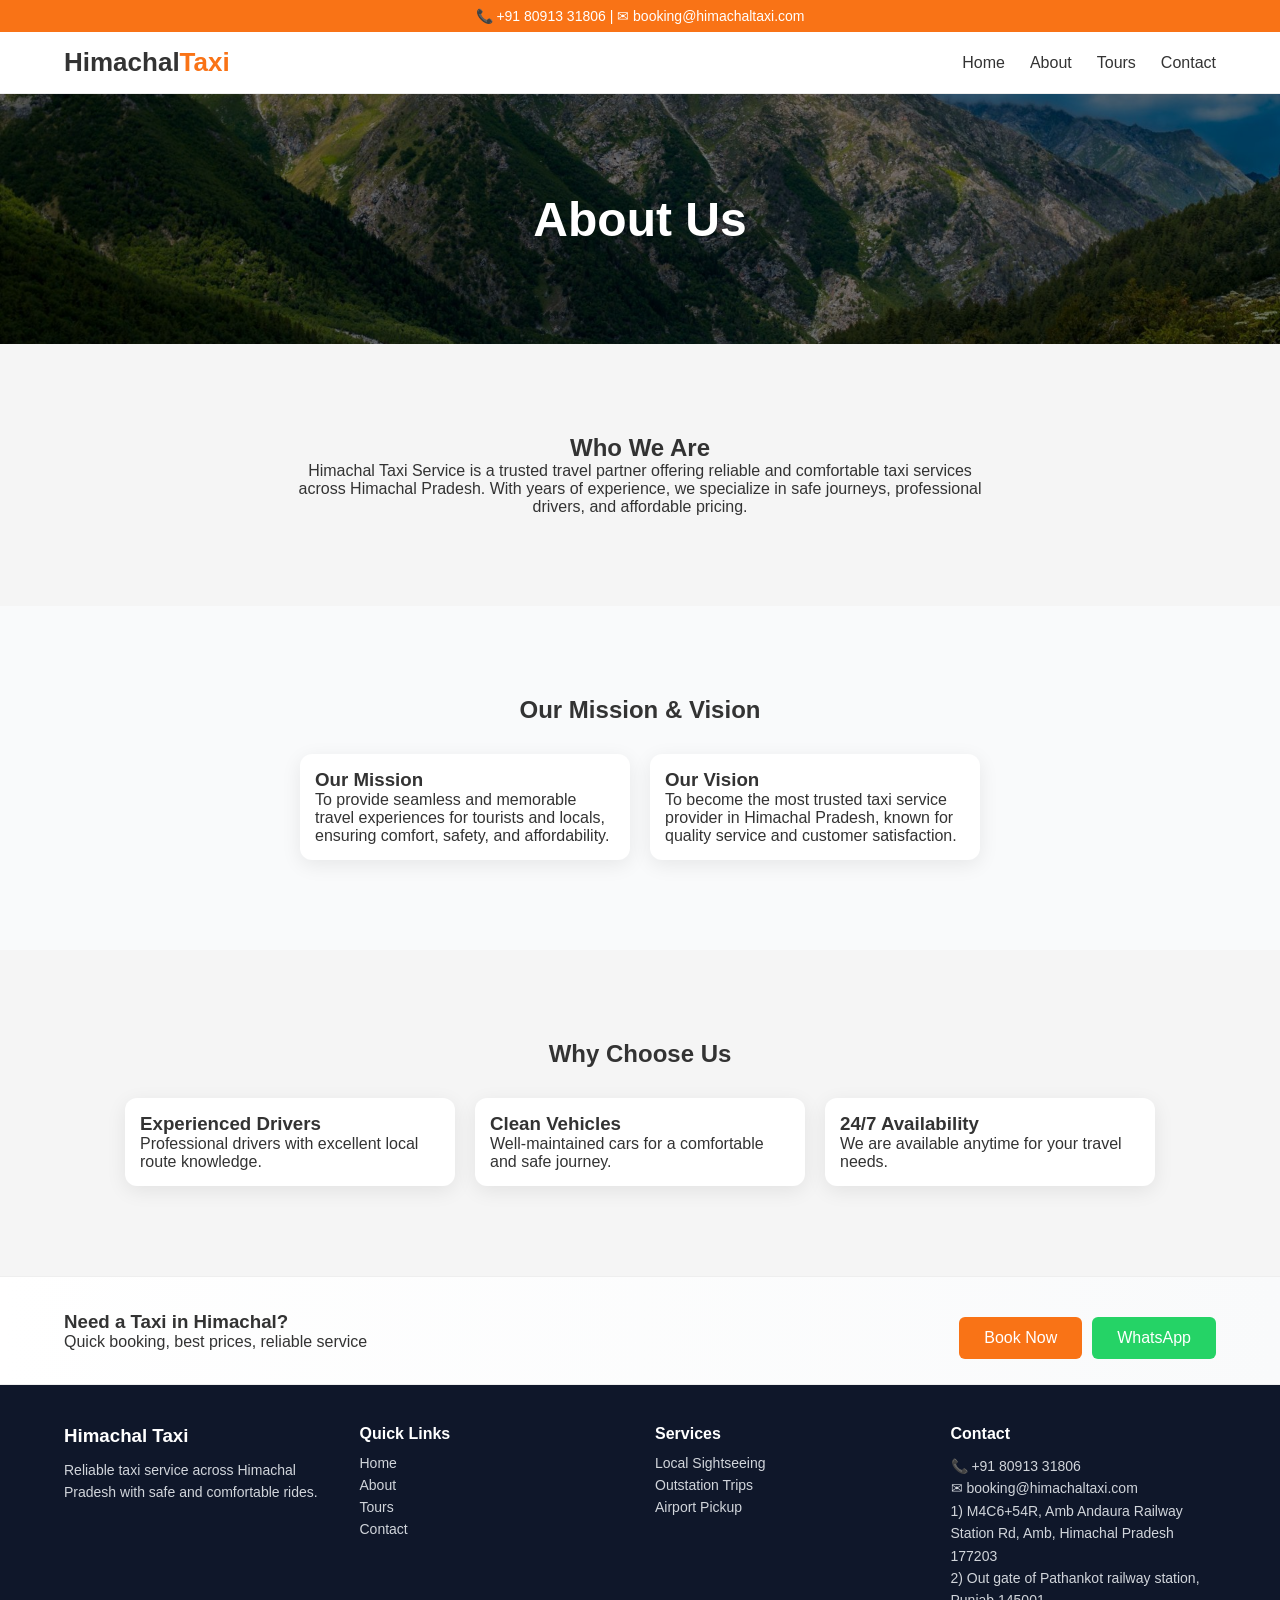
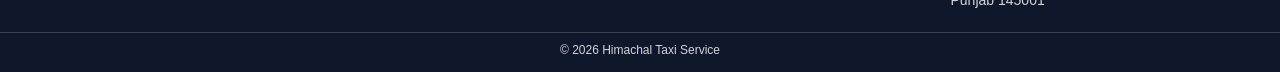
==== about.html @ 1d1e2f75 "Initial upload" ====
<!DOCTYPE html>
<html>
<head>
    <title>About - Himachal Taxi Service</title>
    <link rel="stylesheet" href="css/style.css">
</head>
<body>

<!-- TOP BAR -->
<div class="topbar">
📞 +91 80913 31806 | ✉ booking@himachaltaxi.com
</div>

<!-- NAVBAR -->
<nav class="navbar">
    <div class="container nav-container">
        <div class="logo">Himachal<span>Taxi</span></div>
        <ul class="nav-links">
            <li><a href="index.html">Home</a></li>
            <li><a href="about.html" class="active">About</a></li>
            <li><a href="tours.html">Tours</a></li>
            <li><a href="contact.html">Contact</a></li>
        </ul>
    </div>
</nav>

<!-- HERO -->
<section class="inner-hero">
    <h1>About Us</h1>
</section>

<!-- ABOUT -->
<section class="section">
    <h2>Who We Are</h2>
    <p class="center-text">
        Himachal Taxi Service is a trusted travel partner offering reliable and comfortable taxi services across Himachal Pradesh.
        With years of experience, we specialize in safe journeys, professional drivers, and affordable pricing.
    </p>
</section>

<!-- MISSION + VISION -->
<section class="section light-bg">
    <h2>Our Mission & Vision</h2>
    <div class="cards">

        <div class="card">
            <div class="card-body">
                <h3>Our Mission</h3>
                <p>
                    To provide seamless and memorable travel experiences for tourists and locals,
                    ensuring comfort, safety, and affordability.
                </p>
            </div>
        </div>

        <div class="card">
            <div class="card-body">
                <h3>Our Vision</h3>
                <p>
                    To become the most trusted taxi service provider in Himachal Pradesh,
                    known for quality service and customer satisfaction.
                </p>
            </div>
        </div>

    </div>
</section>

<!-- WHY CHOOSE US -->
<section class="section">
    <h2>Why Choose Us</h2>

    <div class="cards">

        <div class="card">
            <div class="card-body">
                <h3>Experienced Drivers</h3>
                <p>Professional drivers with excellent local route knowledge.</p>
            </div>
        </div>

        <div class="card">
            <div class="card-body">
                <h3>Clean Vehicles</h3>
                <p>Well-maintained cars for a comfortable and safe journey.</p>
            </div>
        </div>

        <div class="card">
            <div class="card-body">
                <h3>24/7 Availability</h3>
                <p>We are available anytime for your travel needs.</p>
            </div>
        </div>

    </div>
</section>

<!-- SLIM CTA (same as home) -->
<section class="cta-strip">
    <div class="container cta-content">
        <div>
            <h3>Need a Taxi in Himachal?</h3>
            <p>Quick booking, best prices, reliable service</p>
        </div>

        <div class="cta-buttons">
            <a href="contact.html" class="btn">Book Now</a>
<a href="https://wa.me/918091331806" class="btn whatsapp">WhatsApp</a>
        </div>
    </div>
</section>

<!-- FOOTER -->
<footer class="footer">
    <div class="footer-content">

        <div class="footer-col">
            <h3>Himachal Taxi</h3>
            <p>Reliable taxi service across Himachal Pradesh with safe and comfortable rides.</p>
        </div>

        <div class="footer-col">
            <h4>Quick Links</h4>
            <ul>
                <li><a href="index.html">Home</a></li>
                <li><a href="about.html">About</a></li>
                <li><a href="tours.html">Tours</a></li>
                <li><a href="contact.html">Contact</a></li>
            </ul>
        </div>

        <div class="footer-col">
            <h4>Services</h4>
            <ul>
                <li>Local Sightseeing</li>
                <li>Outstation Trips</li>
                <li>Airport Pickup</li>
            </ul>
        </div>

        <div class="footer-col">
            <h4>Contact</h4>
<p>📞 +91 80913 31806</p>
            <p>✉ booking@himachaltaxi.com</p>
            <p>1) M4C6+54R, Amb Andaura Railway Station Rd, Amb, Himachal Pradesh 177203</p>
            <p>2) Out gate of Pathankot railway station, Punjab 145001</p>

        </div>

    </div>

    <div class="footer-bottom">
        <p>© 2026 Himachal Taxi Service</p>
    </div>
</footer>

</body>
</html>
---- css/style.css ----
/* RESET */
* {
    margin: 0;
    padding: 0;
    box-sizing: border-box;
    font-family: 'Segoe UI', sans-serif;
}

body {
    background: #f5f5f5;
    color: #333;
}

/* TOP BAR */
.topbar {
    background: #f97316;
    color: white;
    padding: 8px 0;
    font-size: 14px;
    text-align: center;
}

/* NAVBAR */
.navbar {
    background: white;
    padding: 15px 0;
    border-bottom: 1px solid #eee;
    position: sticky;
    top: 0;
    z-index: 1000;
}

.container {
    width: 90%;
    margin: auto;
}

.nav-container {
    display: flex;
    justify-content: space-between;
    align-items: center;
}

.logo {
    font-size: 26px;
    font-weight: bold;
}

.logo span {
    color: #f97316;
}

.nav-links {
    display: flex;
    gap: 25px;
    list-style: none;
}

.nav-links a {
    text-decoration: none;
    color: #333;
    font-weight: 500;
    transition: 0.3s;
}

.nav-links a:hover {
    color: #f97316;
}

/* HERO */
.hero {
    height: 85vh;
    background-image: url('../images/hero-1.jpeg');
    background-position: center center;
    background-size: cover;
    background-repeat: no-repeat;
    position: relative;
    display: flex;
    align-items: center;
    overflow: hidden;

    /* Helps with perceived sharpness */
    image-rendering: -webkit-optimize-contrast;
    transform: translateZ(0);
}

/* OVERLAY (balanced, not dull) */
.hero::before {
    content: '';
    position: absolute;
    inset: 0;
    background: linear-gradient(
        to right,
        rgba(0,0,0,0.55),
        rgba(0,0,0,0.20),
        rgba(0,0,0,0.12)
    );
}


/* CONTENT */
.hero-content {
    position: relative;
    color: white;
    padding-left: 8%;
    max-width: 600px;
}

/* HEADING */
.hero-content h1 {
    font-size: 55px;
    font-weight: bold;
    line-height: 1.2;
    text-shadow: 0 5px 20px rgba(0,0,0,0.4);
}

/* HIGHLIGHT TEXT */
.hero-content h1 span {
    color: #f97316;
}

/* SUBTEXT */
.hero-content p {
    margin: 15px 0;
    font-size: 16px;
    color: #e5e7eb;
}
/* CALL BOX */
.call-box {
    position: absolute;
    right: 8%;
    top: 40%;
    background: rgba(0,0,0,0.6);
    padding: 20px;
    color: white;
    border-radius: 8px;
}

/* BUTTON */
.btn {
    background: #f97316;
    color: white;
    padding: 12px 25px;
    border-radius: 6px;
    text-decoration: none;
    display: inline-block;
    margin-top: 15px;
    transition: 0.3s ease;
}

.btn:hover {
    background: #ea580c;
    transform: translateY(-2px);
    box-shadow: 0 10px 20px rgba(249,115,22,0.3);
}

.btn.whatsapp {
    background: #25D366;
}

.btn.whatsapp:hover {
    background: #1ebc59;
}

/* SECTION */
.section {
    padding: 90px 0;
    text-align: center;
}

.center-text {
    max-width: 700px;
    margin: auto;
}

.light-bg {
    background: #f9fafb;
}

/* CARDS */
.cards {
    display: flex;
    gap: 20px;
    justify-content: center;
    margin-top: 30px;
    flex-wrap: wrap;
}

.card {
    background: white;
    width: 100%;
    max-width: 330px;
    border-radius: 12px;
    overflow: hidden;
    box-shadow: 0 5px 20px rgba(0,0,0,0.08);
    transition: 0.3s ease;
}



.card:hover {
    transform: translateY(-8px);
    box-shadow: 0 15px 40px rgba(0,0,0,0.15);
}

/* keep service/package images zoom on hover */
.card > img {
    width: 100%;
    height: 180px;
    object-fit: cover;
    transition: 0.4s;
}

@media (max-width: 768px) {
    .card > img {
        height: 160px;
    }
}


.card:hover > img {
    transform: scale(1.05);
}

/* Fleet per-card carousel */
.fleet-carousel {
    position: relative;
    width: 100%;
    height: 200px;
    overflow: hidden;
}

@media (max-width: 768px) {
    .fleet-carousel {
        height: 170px;
    }
}



.fleet-slides {
    display: flex;
    width: 100%;
    height: 100%;
    transition: transform 400ms ease;
}

.fleet-slide {
    width: 100%;
    height: 100%;
    object-fit: cover;
    flex: 0 0 100%;
    transition: transform 0.4s;
}

.card:hover .fleet-slide {
    transform: scale(1.03);
}

.fleet-prev,
.fleet-next {
    position: absolute;
    top: 50%;
    transform: translateY(-50%);
    background: rgba(0,0,0,0.45);
    border: 0;
    color: white;
    width: 34px;
    height: 34px;
    border-radius: 50%;
    cursor: pointer;
    display: flex;
    align-items: center;
    justify-content: center;
    z-index: 2;
    transition: 0.2s ease;
}

.fleet-prev { left: 10px; }
.fleet-next { right: 10px; }

.fleet-prev:hover,
.fleet-next:hover {
    background: rgba(0,0,0,0.65);
}

.fleet-dots {
    position: absolute;
    left: 0;
    right: 0;
    bottom: 10px;
    display: flex;
    justify-content: center;
    gap: 6px;
    z-index: 2;
}

.fleet-dot {
    width: 9px;
    height: 9px;
    border-radius: 50%;
    border: 0;
    background: rgba(255,255,255,0.55);
    cursor: pointer;
    padding: 0;
}

.fleet-dot.active {
    background: #f97316;
}

.card-body {
    padding: 15px;
    text-align: left;
}


.price {
    color: #f97316;
    font-weight: bold;
    margin: 10px 0;
}

.card ul {
    padding-left: 15px;
    margin: 10px 0;
}

.card ul li {
    font-size: 14px;
    margin-bottom: 5px;
}

/* INNER HERO */
.inner-hero {
    background: url('../images/hero-1.jpeg') center/cover no-repeat;
    height: 250px;
    display: flex;
    align-items: center;
    justify-content: center;
    color: white;
    font-size: 32px;
    font-weight: bold;
    position: relative;
}

.inner-hero::before {
    content: '';
    position: absolute;
    inset: 0;
    background: rgba(0,0,0,0.5);
}

.inner-hero h1 {
    position: relative;
}

/* CONTACT SECTION */
.contact-section {
    background: #f97316;
    padding: 80px 0;
    color: white;
}

/* MAP */
.map-wrap {
    width: 100%;
    border-radius: 10px;
    overflow: hidden;
    box-shadow: 0 5px 20px rgba(0,0,0,0.08);
}

.map-wrap iframe {
    width: 100%;
    height: 360px;
    border: 0;
}

.map-legend {
    display: flex;
    align-items: center;
    gap: 10px;
    padding: 12px 14px;
    background: #ffffff;
    color: #374151;
    font-size: 14px;
}

.map-legend .dot {
    width: 12px;
    height: 12px;
    border-radius: 50%;
    background: #ef4444;
    display: inline-block;
    box-shadow: 0 0 0 3px rgba(239, 68, 68, 0.15);
}

@media (max-width: 768px) {
    .map-wrap iframe {
        height: 300px;
    }
}



.contact-wrapper {
    display: flex;
    gap: 40px;
    justify-content: space-between;
    align-items: center;
    flex-wrap: wrap;
}

.contact-form {
    background: white;
    padding: 30px;
    border-radius: 10px;
    width: 45%;
    color: #333;
}

.contact-form input,
.contact-form textarea {
    width: 100%;
    padding: 12px;
    margin-top: 10px;
    border: 1px solid #ddd;
}

.contact-info {
    width: 45%;
}

.contact-info p {
    margin-bottom: 15px;
    font-size: 16px;
}

/* CTA STRIP */
.cta-strip {
    background: linear-gradient(90deg, #fff, #f9fafb);
    border-top: 1px solid #eee;
    border-bottom: 1px solid #eee;
    padding: 25px 0;
}

.cta-content {
    display: flex;
    justify-content: space-between;
    align-items: center;
    flex-wrap: wrap;
    gap: 20px;
}

.cta-buttons {
    display: flex;
    gap: 10px;
}

/* FOOTER */
.footer {
    background: #0f172a;
    color: #d1d5db;
    padding: 40px 0 15px;
}

/* MAIN GRID */
.footer-content {
    display: grid;
    grid-template-columns: repeat(4, 1fr); /* 4 columns */
    gap: 30px;
    width: 90%;
    margin: auto;
}

/* COLUMN */
.footer-col h3,
.footer-col h4 {
    margin-bottom: 12px;
    color: #fff;
}

.footer-col p {
    font-size: 14px;
    line-height: 1.6;
}

/* REMOVE BULLETS */
.footer-col ul {
    list-style: none;
    padding: 0;
}

.footer-col ul li {
    margin-bottom: 6px;
    font-size: 14px;
}

/* LINKS */
.footer-col ul li a {
    text-decoration: none;
    color: #d1d5db;
}

.footer-col ul li a:hover {
    color: #f97316;
}

/* BOTTOM */
.footer-bottom {
    text-align: center;
    margin-top: 20px;
    border-top: 1px solid #374151;
    padding-top: 10px;
    font-size: 12px;
}


/* MOBILE */
@media (max-width: 768px) {
    .nav-links {
        flex-direction: column;
        gap: 10px;
    }

    /* HERO (mobile): reduce height so image doesn't feel too big */
    .hero {
        height: 58vh;
        background-position: 50% 35%;
    }

    .contact-wrapper {
        flex-direction: column;
    }

    .contact-form,
    .contact-info {
        width: 100%;
    }

    .cta-content {
        flex-direction: column;
        text-align: center;
    }

    .footer-content {
        grid-template-columns: repeat(2, 1fr);
    }
}

@media (max-width: 420px) {
    .footer-content {
        grid-template-columns: 1fr;
    }
}
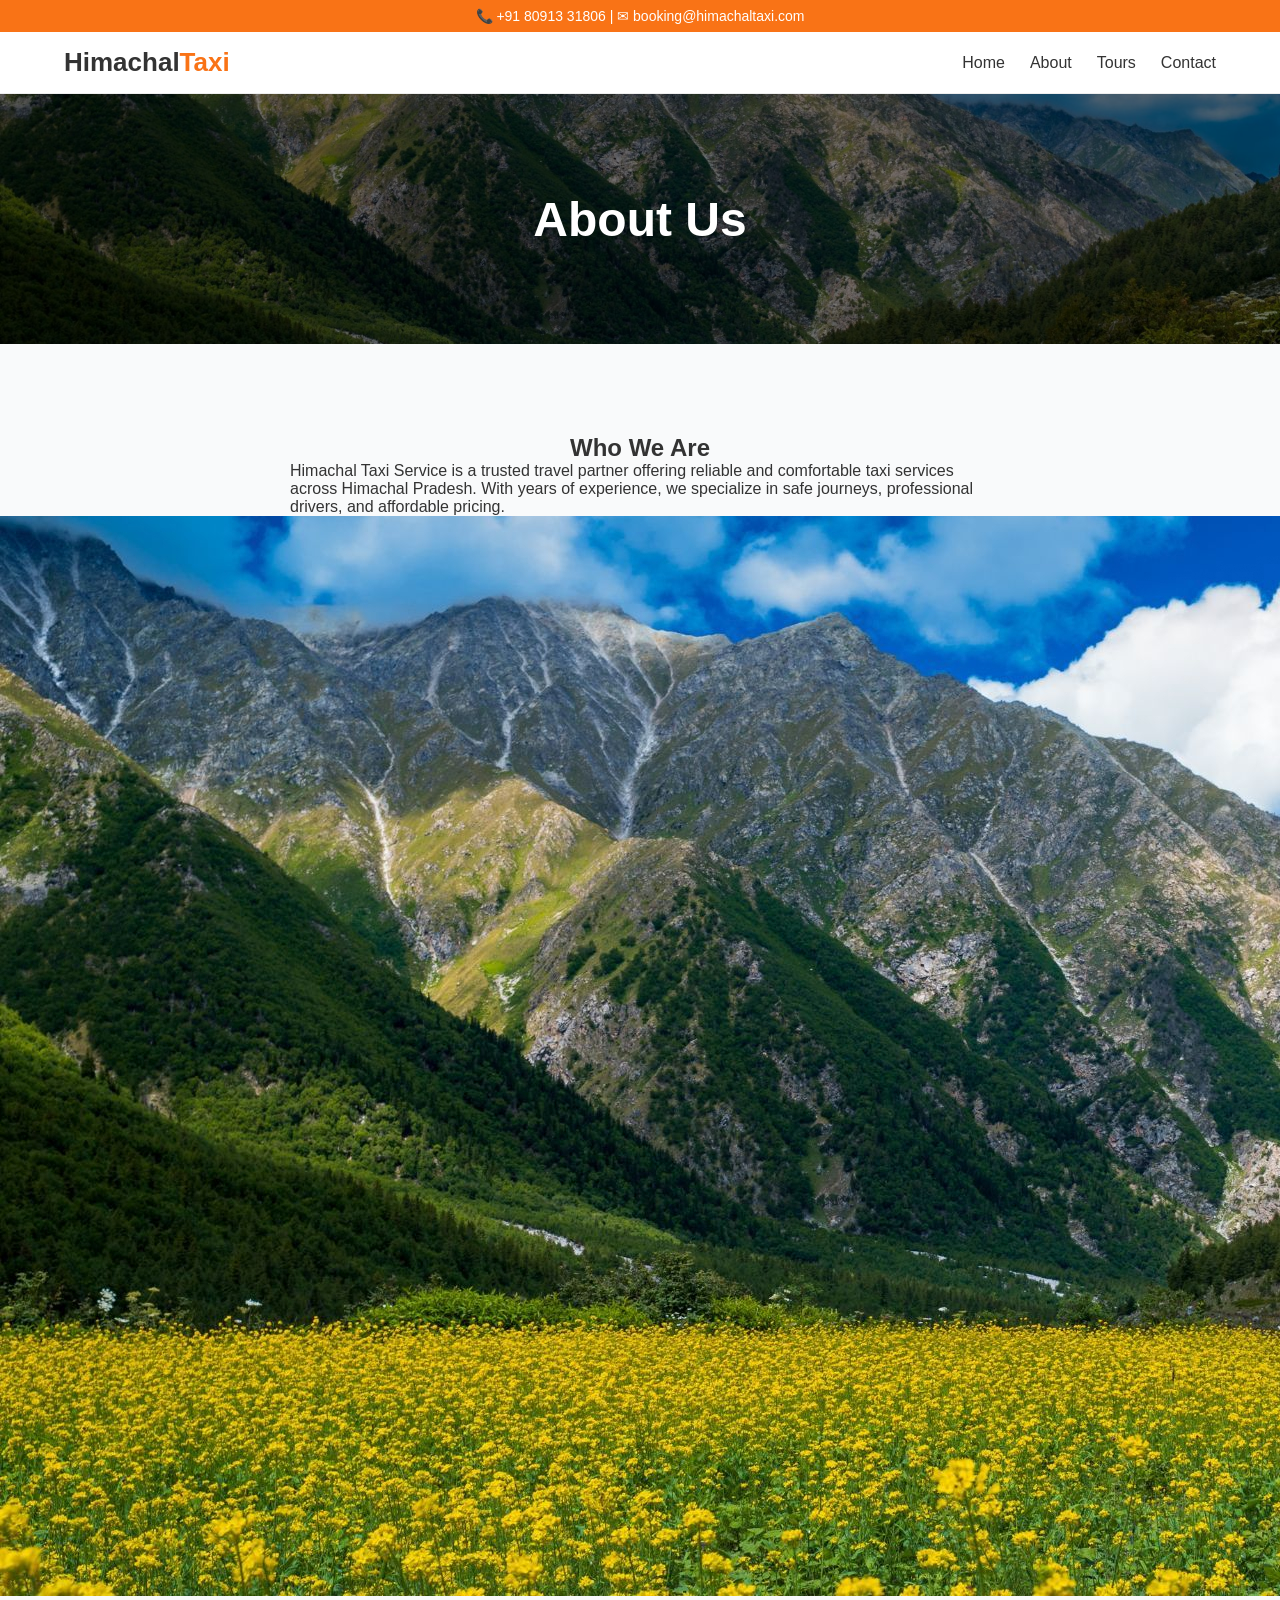
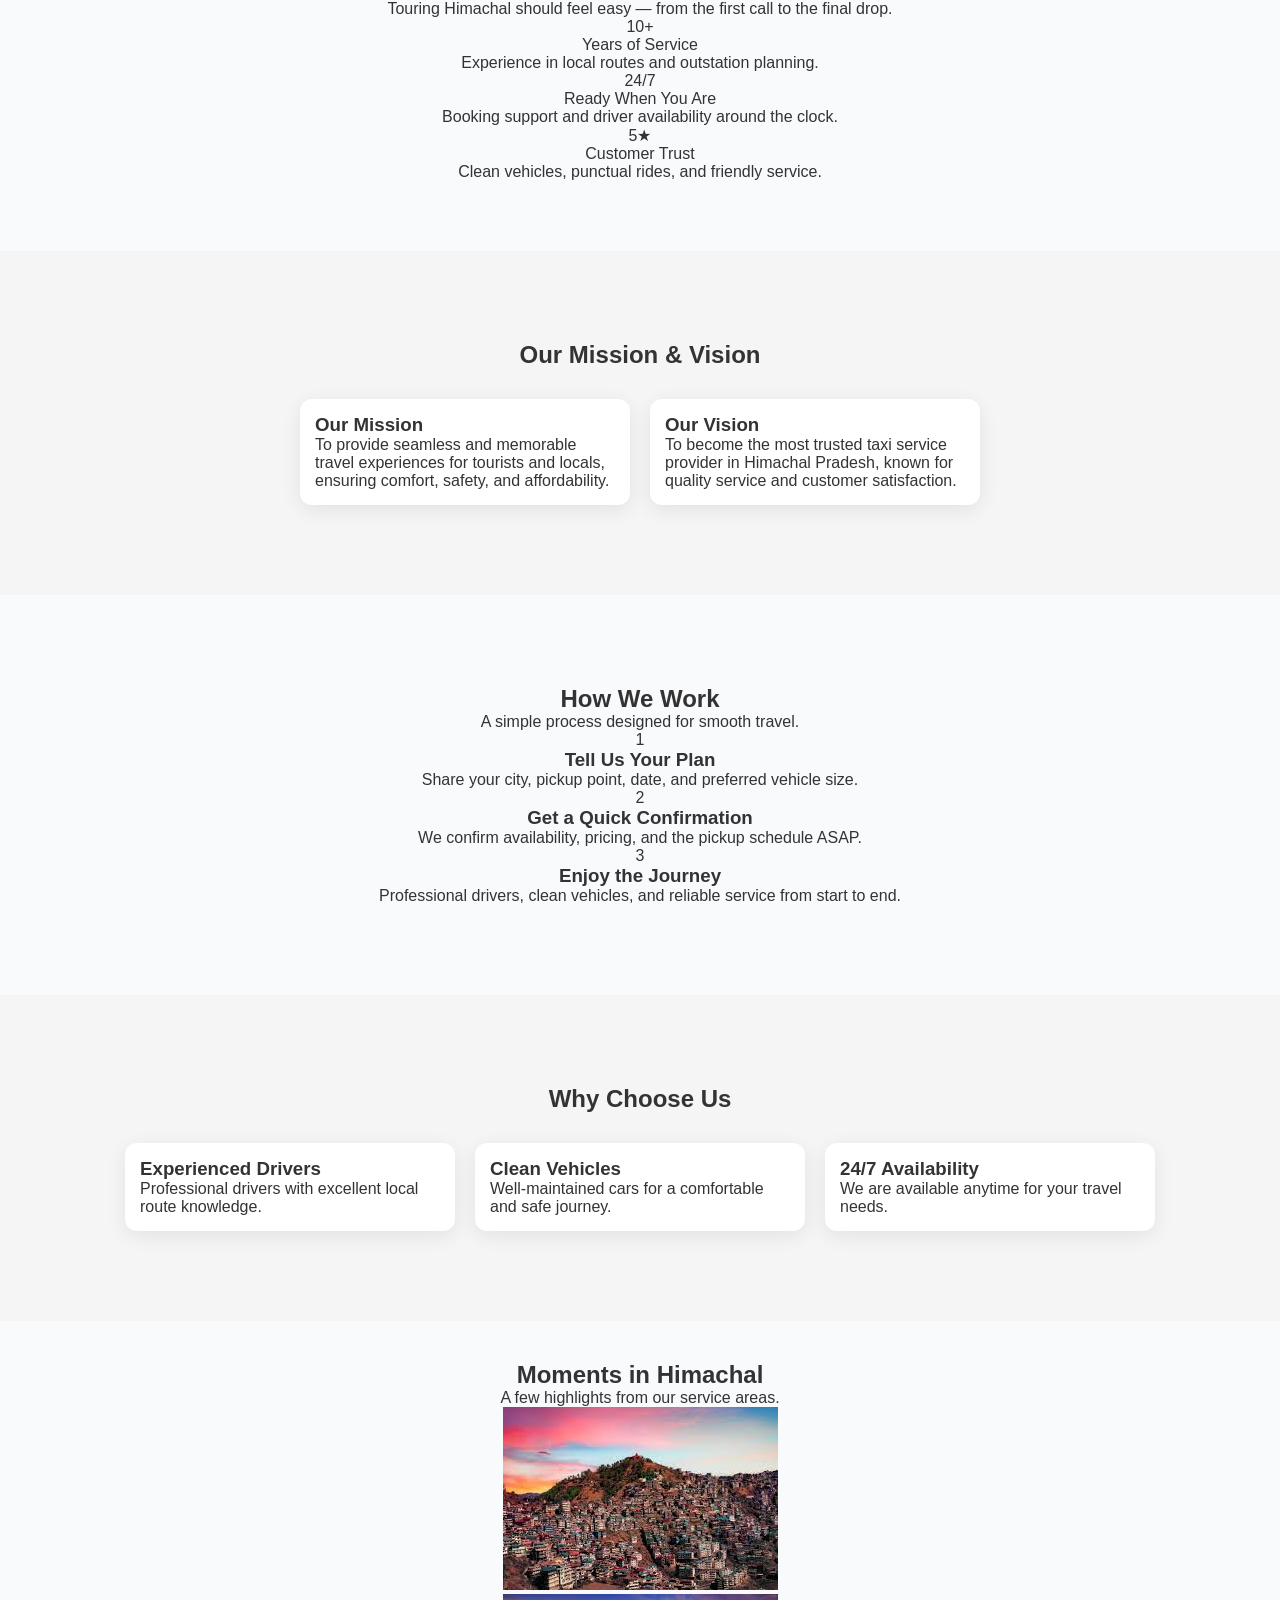
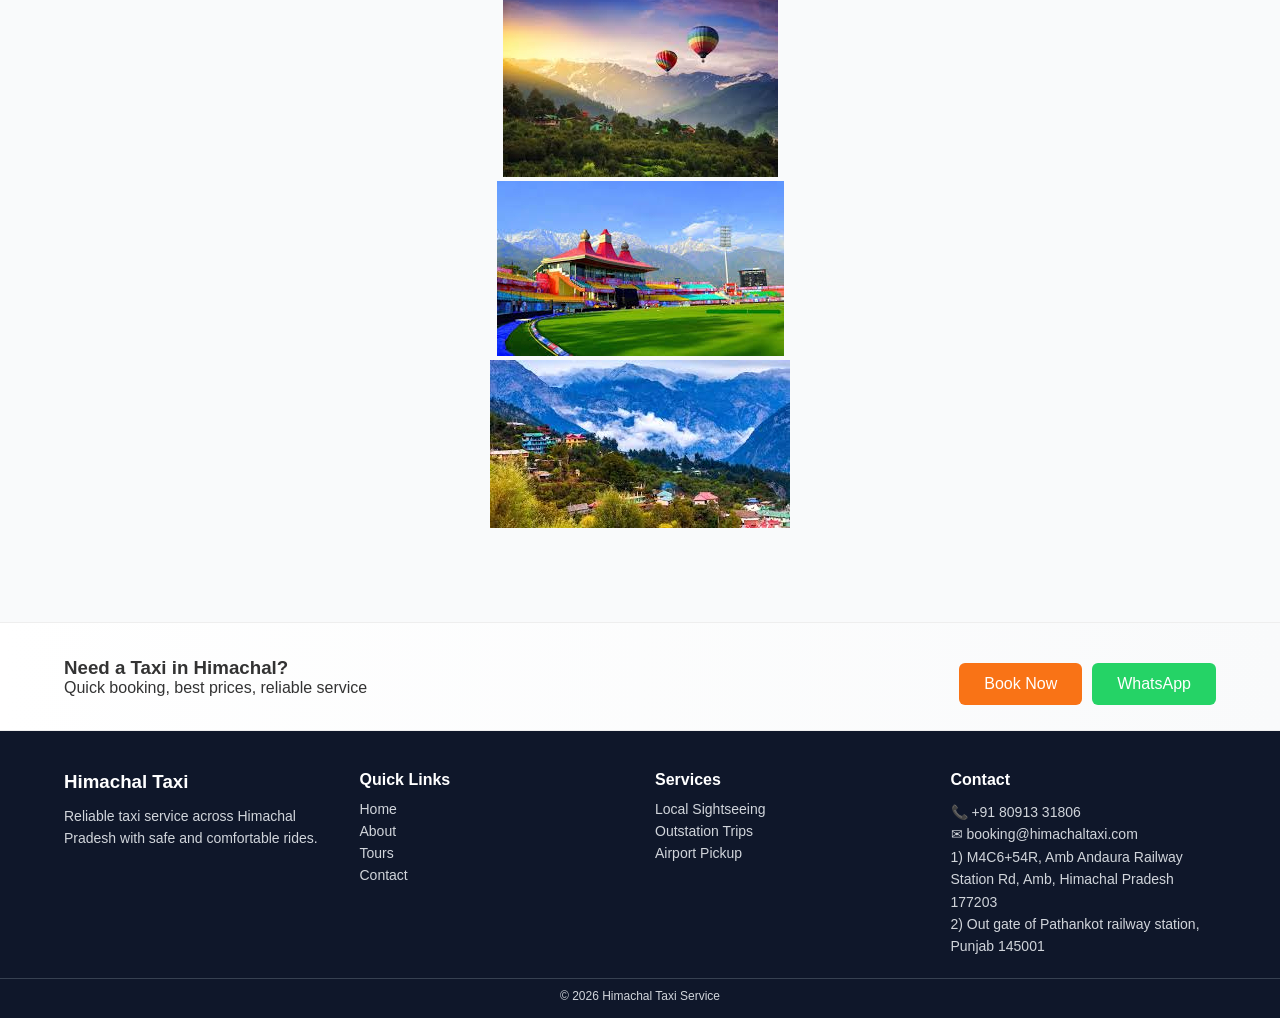
==== commit fc0c8178: "Add files via upload About us page changed , added some features to it." ====
--- a/about.html
+++ b/about.html
@@ -29,17 +29,47 @@
     <h1>About Us</h1>
 </section>
 
-<!-- ABOUT -->
+<!-- ABOUT (split) -->
+<section class="section light-bg" style="padding-bottom: 70px;">
+    <div class="about-split">
+        <div class="about-copy">
+            <h2>Who We Are</h2>
+            <p class="center-text" style="text-align:left;">
+                Himachal Taxi Service is a trusted travel partner offering reliable and comfortable taxi services across Himachal Pradesh.
+                With years of experience, we specialize in safe journeys, professional drivers, and affordable pricing.
+            </p>
+        </div>
+
+        <div class="about-image">
+            <img src="images/hero-1.jpeg" alt="Himachal Taxi Service">
+        </div>
+    </div>
+
+    <p class="section-subtitle">Touring Himachal should feel easy — from the first call to the final drop.</p>
+
+    <div class="stats-grid">
+        <div class="stat-card">
+            <div class="stat-value">10+ </div>
+            <div class="stat-label">Years of Service</div>
+            <div class="stat-desc">Experience in local routes and outstation planning.</div>
+        </div>
+
+        <div class="stat-card">
+            <div class="stat-value">24/7</div>
+            <div class="stat-label">Ready When You Are</div>
+            <div class="stat-desc">Booking support and driver availability around the clock.</div>
+        </div>
+
+        <div class="stat-card">
+            <div class="stat-value">5★</div>
+            <div class="stat-label">Customer Trust</div>
+            <div class="stat-desc">Clean vehicles, punctual rides, and friendly service.</div>
+        </div>
+    </div>
+</section>
+
+<!-- MISSION + VISION -->
 <section class="section">
-    <h2>Who We Are</h2>
-    <p class="center-text">
-        Himachal Taxi Service is a trusted travel partner offering reliable and comfortable taxi services across Himachal Pradesh.
-        With years of experience, we specialize in safe journeys, professional drivers, and affordable pricing.
-    </p>
-</section>
-
-<!-- MISSION + VISION -->
-<section class="section light-bg">
     <h2>Our Mission & Vision</h2>
     <div class="cards">
 
@@ -66,7 +96,33 @@
     </div>
 </section>
 
-<!-- WHY CHOOSE US -->
+<!-- HOW WE WORK -->
+<section class="section light-bg">
+    <h2>How We Work</h2>
+    <p class="section-subtitle">A simple process designed for smooth travel.</p>
+
+    <div class="timeline">
+        <div class="timeline-item">
+            <div class="timeline-step">1</div>
+            <h3>Tell Us Your Plan</h3>
+            <p>Share your city, pickup point, date, and preferred vehicle size.</p>
+        </div>
+
+        <div class="timeline-item">
+            <div class="timeline-step">2</div>
+            <h3>Get a Quick Confirmation</h3>
+            <p>We confirm availability, pricing, and the pickup schedule ASAP.</p>
+        </div>
+
+        <div class="timeline-item">
+            <div class="timeline-step">3</div>
+            <h3>Enjoy the Journey</h3>
+            <p>Professional drivers, clean vehicles, and reliable service from start to end.</p>
+        </div>
+    </div>
+</section>
+
+<!-- WHY CHOOSE US (cards kept, but made more visual) -->
 <section class="section">
     <h2>Why Choose Us</h2>
 
@@ -95,6 +151,20 @@
 
     </div>
 </section>
+
+<!-- GALLERY -->
+<section class="section light-bg" style="padding-top: 40px;">
+    <h2>Moments in Himachal</h2>
+    <p class="section-subtitle">A few highlights from our service areas.</p>
+
+    <div class="gallery-grid">
+        <div class="gallery-item"><img src="images/shimla.jpeg" alt="Shimla"/></div>
+        <div class="gallery-item"><img src="images/manali.jpeg" alt="Manali"/></div>
+        <div class="gallery-item"><img src="images/dharamshala.jpeg" alt="Dharamshala"/></div>
+        <div class="gallery-item"><img src="images/local.jpeg" alt="Local Himachal"/></div>
+    </div>
+</section>
+
 
 <!-- SLIM CTA (same as home) -->
 <section class="cta-strip">
